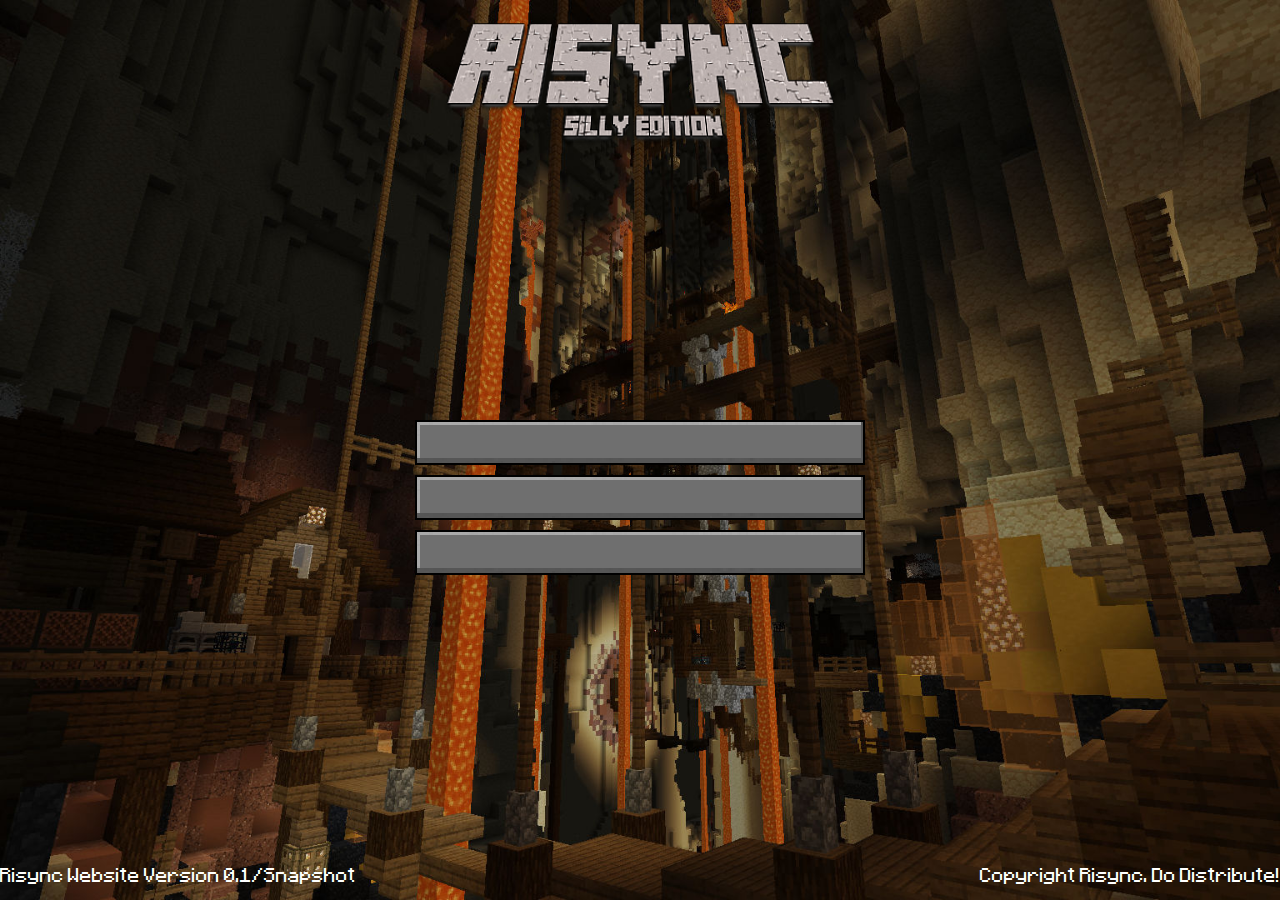
==== index.html @ 8cde612d "Update index.html" ====
<!DOCTYPE html>
<html lang="en">
<head>
  <meta charset="UTF-8">
  <meta name="viewport" content="width=device-width, initial-scale=1.0">
  <link href='style.css' rel='stylesheet'>
  <link href="https://fonts.cdnfonts.com/css/minecraft-4" rel="stylesheet">
  <title>Risync</title>
  <link rel="icon" href="/images/CAT.png">
  <meta property="og:title" content="Plain Embed title">
    <meta property="og:description" content="Plain Embed Description/n/nNewlines work right?">
    <meta property="og:image" content="/images/CAT.png">
    <meta property="og:type" content="website">
</head>
<body>
  <div class='name'>
    <img src='images/Risync.png' alt='name'>
  </div>

  <div class='container_button'>
    <div class="buttons">
      <a class="menuButton" href="./about_me">
      </a>
      <a class="menuButton" href="./friends">
      </a>
      <a class="menuButton" href="./contact">
        
      </a>
    </div>
  </div>

  <div class="container_copyright">
    <div class="version">
      <p>Risync Website Version 0.1/Snapshot</p>
    </div>
    <div class='copyright'>
      <p>Copyright Risync. Do Distribute!</p>
    </div>
  </div>
</body>
</html>
---- style.css ----
@font-face {
    font-family: 'minecraftfont';
    src: local('minecraftfont'), url('fonts/minecraftfont.woff') format('woff');
}

html, body {
    height: 100%;
    margin: 0;
}

body {
    background-image: url('images/Monumenta.png');
    background-size: cover;
    background-repeat: no-repeat;
    background-position: center center;
    font-family: 'minecraftfont', sans-serif;
    display: flex;
    flex-direction: column;
    align-items: center;
    position: relative;
    user-select: none;
}

.name {
    display: flex;
    margin-top: 20px;
}

.name img {
    height: 127px;
    width: 400px;
}

.container_button {
    display: flex;
    justify-content: center;
    align-items: center;
    flex-grow: 1;
}

.buttons {
    display: flex;
    flex-direction: column;
    gap: 10px;
}


.menuButton {
    max-width: 100%;
    height: 45px;
    width: 450px;
    background-size: 100% 100%;
    background-repeat: no-repeat;
    image-rendering: pixelated; 
    image-rendering: crisp-edges;
}

.container_copyright {
    display: flex;
    justify-content: space-between;
    color: #FFF;
    width: 100%; /* Ensure container stretches across the body */
}

.copyright,
.version {
    display: block;
}

.menuButton {
    background-image: url(images/button.png);
    cursor: pointer;
    }
    
    .menuButton:hover {
    background-image: url(images/button_hover.png);
    }
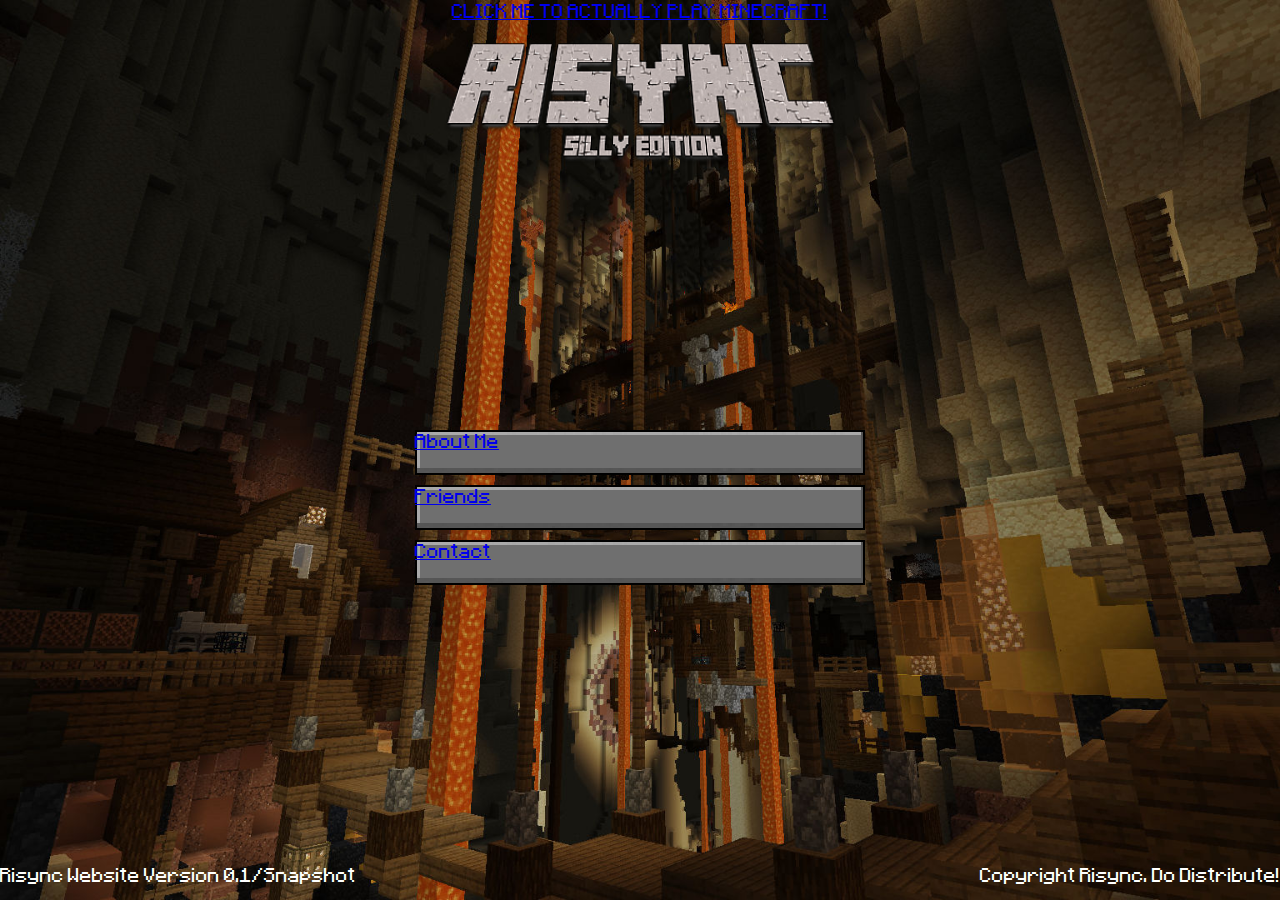
==== commit 0388499d: "Update index.html" ====
--- a/index.html
+++ b/index.html
@@ -6,26 +6,36 @@
   <link href='style.css' rel='stylesheet'>
   <link href="https://fonts.cdnfonts.com/css/minecraft-4" rel="stylesheet">
   <title>Risync</title>
-  <link rel="icon" href="/images/CAT.png">
-  <meta property="og:title" content="Plain Embed title">
-    <meta property="og:description" content="Plain Embed Description/n/nNewlines work right?">
-    <meta property="og:image" content="/images/CAT.png">
+  <link rel="icon" href="images/CAT.png">
+  <meta property="og:title" content="MY WEBSITE :O">
+    <meta property="og:description" content="Click for free sillycats! (they are paid)">
+    <meta property="og:image" content="images/CAT.png">
     <meta property="og:type" content="website">
 </head>
 <body>
+
+  <a class="github_button" href="https://github.com/Risync"></a>
+
+  <a href="https://eaglercraft.com/mc/1.8.8/" class="minecraft_button">
+    <span>CLICK ME TO ACTUALLY PLAY MINECRAFT!</span>
+  </a>
+  
   <div class='name'>
     <img src='images/Risync.png' alt='name'>
   </div>
 
   <div class='container_button'>
     <div class="buttons">
-      <a class="menuButton" href="./about_me">
+      <a class="menuButton" href="about_me.html"> <!-- DONT FUCKING FORGET TO CHANGE THESE -->
+        <span class="textButton">About Me</span>
       </a>
-      <a class="menuButton" href="./friends">
+      <a class="menuButton" href="friends.html">
+        <span class="textButton">Friends</span>
       </a>
-      <a class="menuButton" href="./contact">
-        
+      <a class="menuButton" href="contact.html">
+        <span class="textButton">Contact</span>
       </a>
+
     </div>
   </div>
 
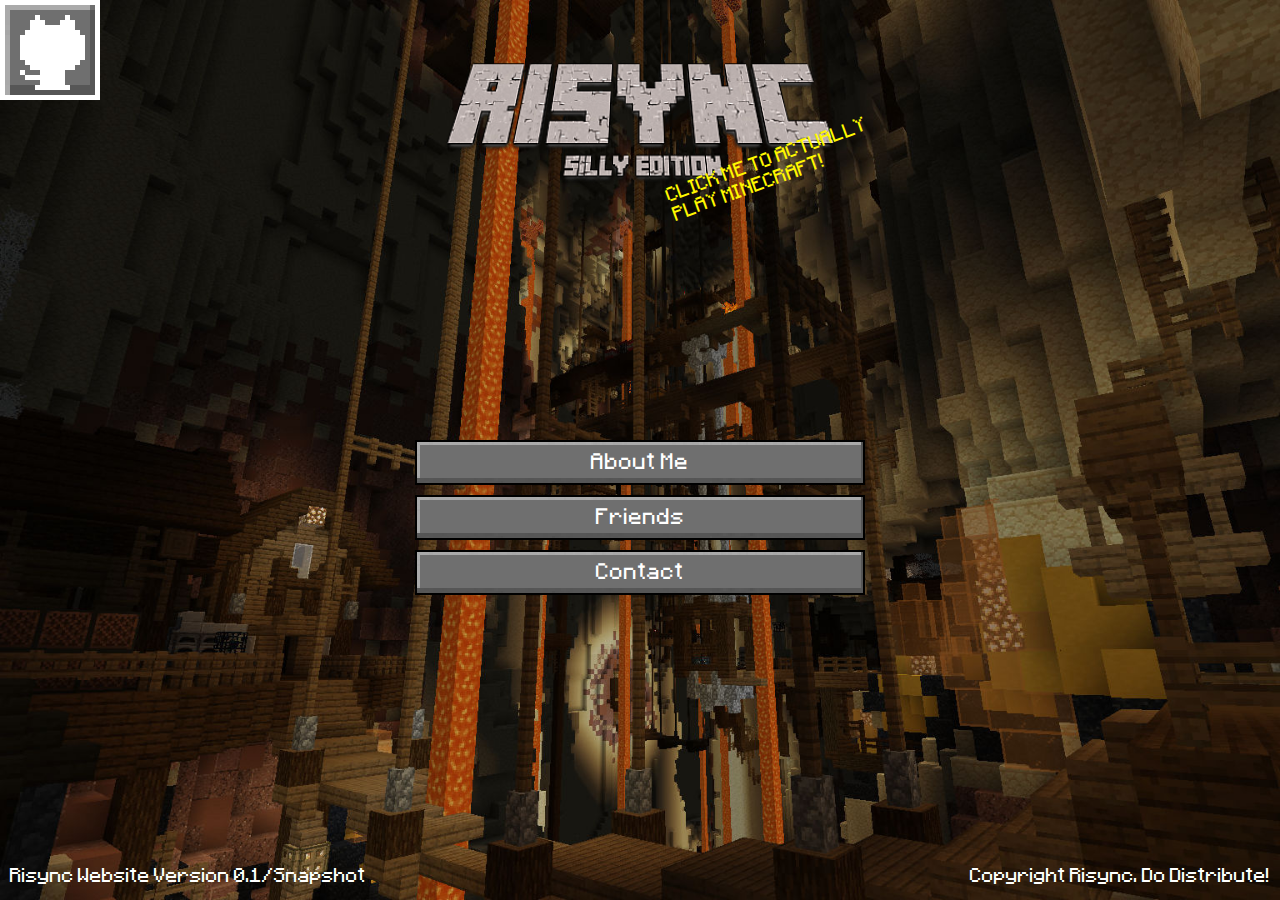
==== commit ed00ae51: "Update index.html" ====
--- a/index.html
+++ b/index.html
@@ -26,13 +26,13 @@
 
   <div class='container_button'>
     <div class="buttons">
-      <a class="menuButton" href="about_me.html"> <!-- DONT FUCKING FORGET TO CHANGE THESE -->
+      <a class="menuButton" href="./about_me"> 
         <span class="textButton">About Me</span>
       </a>
-      <a class="menuButton" href="friends.html">
+      <a class="menuButton" href="./friends">
         <span class="textButton">Friends</span>
       </a>
-      <a class="menuButton" href="contact.html">
+      <a class="menuButton" href="./contact">
         <span class="textButton">Contact</span>
       </a>
 
--- a/style.css
+++ b/style.css
@@ -20,6 +20,10 @@
     position: relative;
     user-select: none;
 }
+
+a {
+    text-decoration: none;
+ }
 
 .name {
     display: flex;
@@ -44,7 +48,6 @@
     gap: 10px;
 }
 
-
 .menuButton {
     max-width: 100%;
     height: 45px;
@@ -53,18 +56,6 @@
     background-repeat: no-repeat;
     image-rendering: pixelated; 
     image-rendering: crisp-edges;
-}
-
-.container_copyright {
-    display: flex;
-    justify-content: space-between;
-    color: #FFF;
-    width: 100%; /* Ensure container stretches across the body */
-}
-
-.copyright,
-.version {
-    display: block;
 }
 
 .menuButton {
@@ -76,3 +67,71 @@
     background-image: url(images/button_hover.png);
     }
 
+.textButton {
+    display: flex;
+    justify-content: center;
+    align-items: center;
+    height: 39px;
+    width: 100%;
+    text-align: center; 
+    font-size: 18px;
+    color: #FFF;
+}
+
+.container_copyright {
+    display: flex;
+    justify-content: space-between;
+    color: #FFF;
+    width: 100%; 
+}
+
+.version {
+    margin-left: 10px;
+}
+
+.copyright {
+    margin-right: 10px;
+}
+
+.copyright,
+.version {
+    display: block;
+}
+
+
+.github_button {
+    position: absolute; 
+    left: 0; 
+    top: 0; 
+    max-width: 100%;
+    height: 100px;
+    width: 100px;
+    background-size: 100% 100%;
+    background-repeat: no-repeat;
+    image-rendering: pixelated; 
+    image-rendering: crisp-edges;
+}
+
+.github_button {
+    background-image: url(images/button_github.png);
+    cursor: pointer;
+    }
+    
+    .github_button:hover {
+    background-image: url(images/button_github_hover.png);
+    }
+
+.minecraft_button {
+    color: #FFF700;
+    position: relative;
+    left: 150px;
+    top: 140px;
+    transform: rotate(340deg);
+}
+
+    a.minecraft_button {
+        display: block;
+        width: 20%;
+    }
+
+    
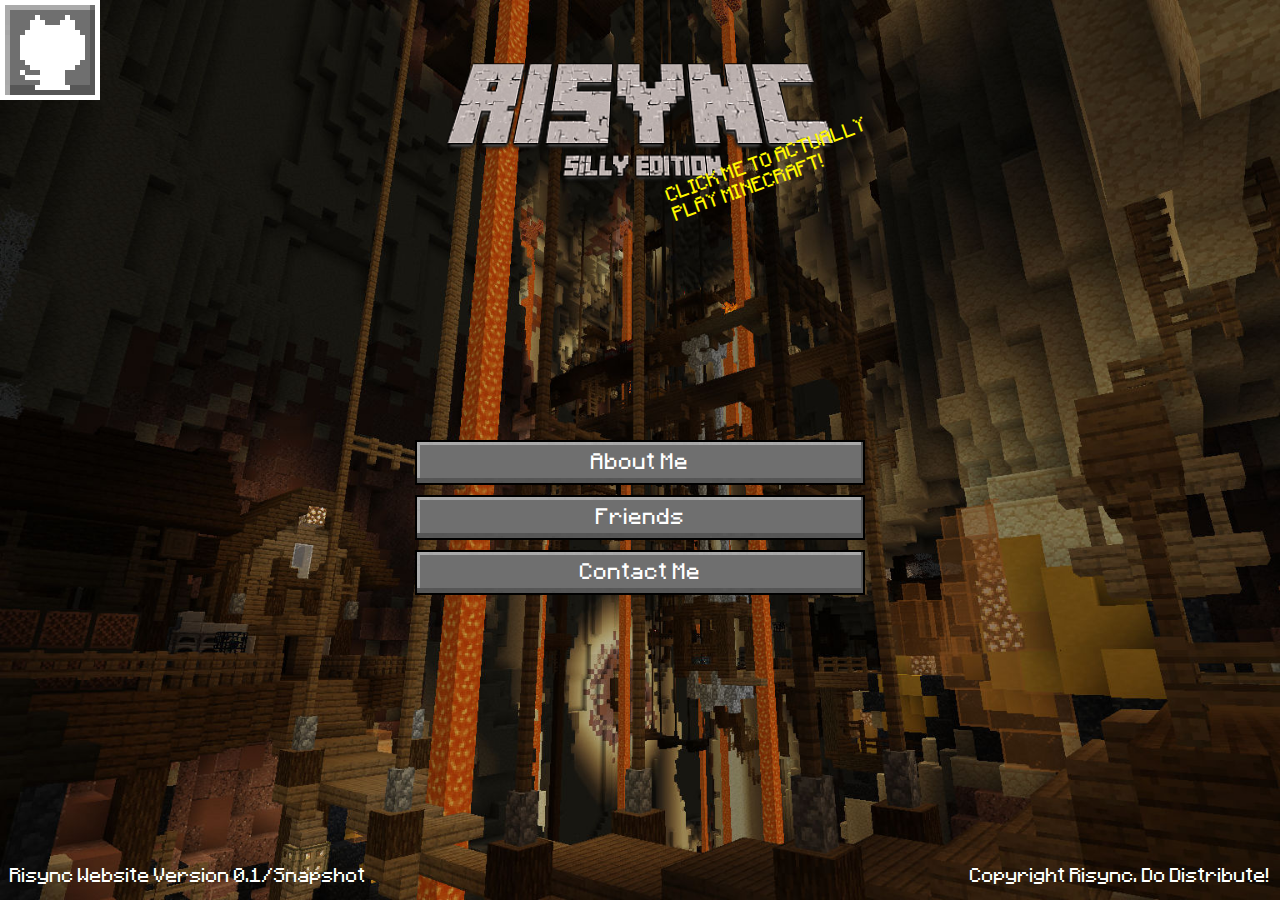
==== commit 5dfa2bc4: "Update index.html" ====
--- a/index.html
+++ b/index.html
@@ -9,7 +9,7 @@
   <link rel="icon" href="images/CAT.png">
   <meta property="og:title" content="MY WEBSITE :O">
     <meta property="og:description" content="Click for free sillycats! (they are paid)">
-    <meta property="og:image" content="images/CAT.png">
+    <meta property="og:image" content="./images/CAT.png">
     <meta property="og:type" content="website">
 </head>
 <body>
@@ -33,7 +33,7 @@
         <span class="textButton">Friends</span>
       </a>
       <a class="menuButton" href="./contact">
-        <span class="textButton">Contact</span>
+        <span class="textButton">Contact Me</span>
       </a>
 
     </div>
--- a/style.css
+++ b/style.css
@@ -13,6 +13,7 @@
     background-size: cover;
     background-repeat: no-repeat;
     background-position: center center;
+    background-color: black;
     font-family: 'minecraftfont', sans-serif;
     display: flex;
     flex-direction: column;
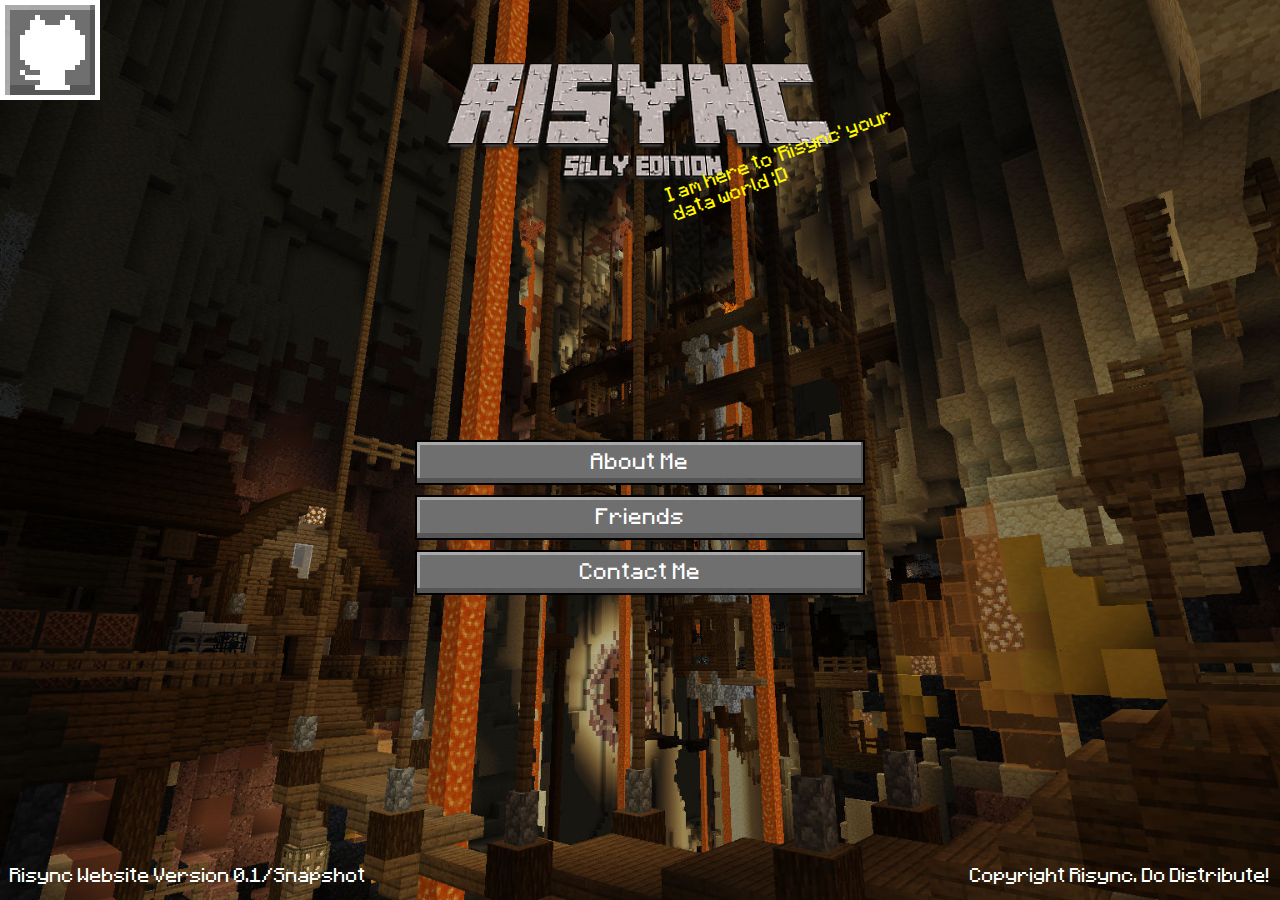
==== commit 7a8c9b8f: "Update index.html" ====
--- a/index.html
+++ b/index.html
@@ -17,7 +17,7 @@
   <a class="github_button" href="https://github.com/Risync"></a>
 
   <a href="https://eaglercraft.com/mc/1.8.8/" class="minecraft_button">
-    <span>CLICK ME TO ACTUALLY PLAY MINECRAFT!</span>
+    <span>I am here to 'Risync' your data world ;D</span>
   </a>
   
   <div class='name'>
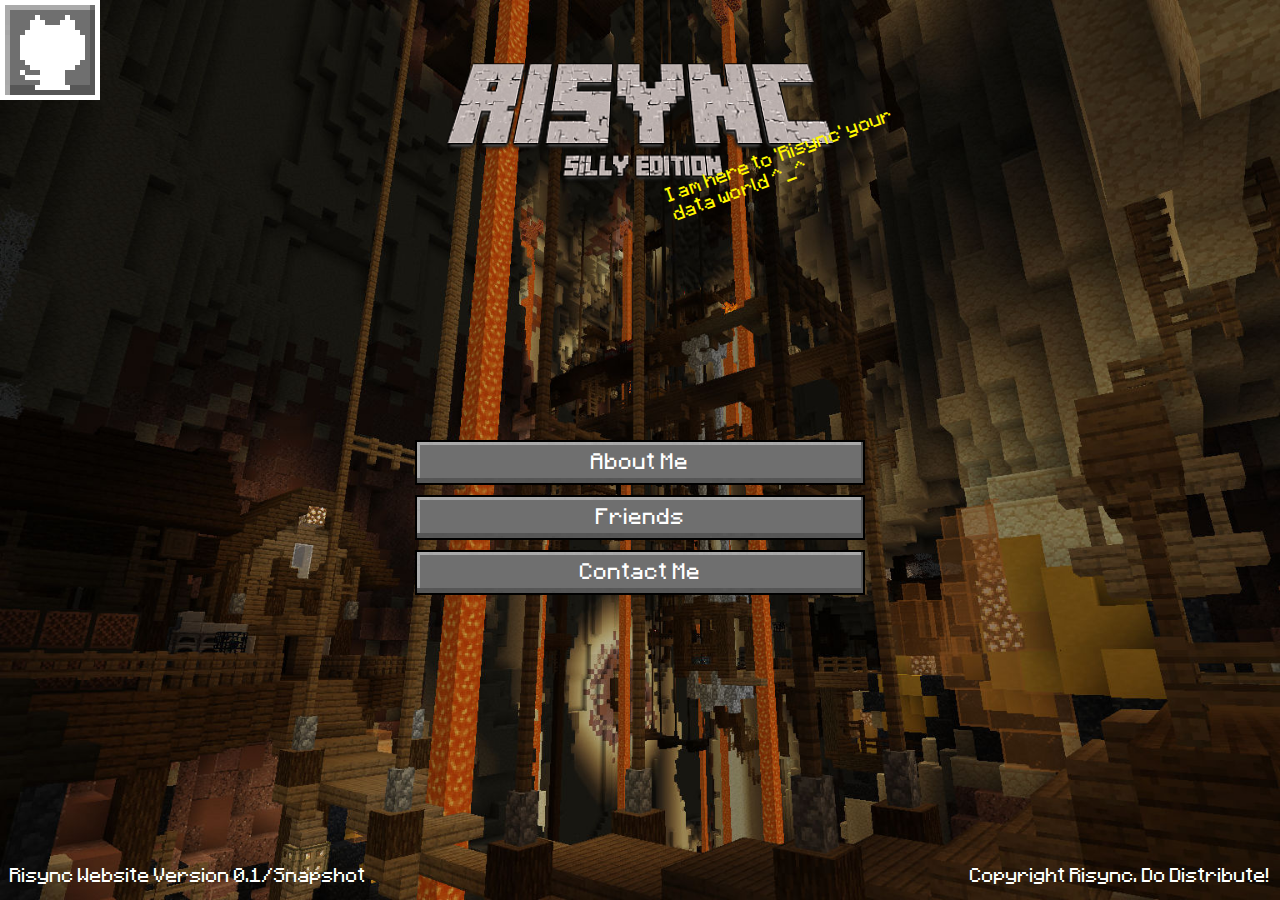
==== commit ddec3dc9: "Update index.html" ====
--- a/index.html
+++ b/index.html
@@ -17,7 +17,7 @@
   <a class="github_button" href="https://github.com/Risync"></a>
 
   <a href="https://eaglercraft.com/mc/1.8.8/" class="minecraft_button">
-    <span>I am here to 'Risync' your data world ;D</span>
+    <span>I am here to 'Risync' your data world ^_^</span>
   </a>
   
   <div class='name'>
